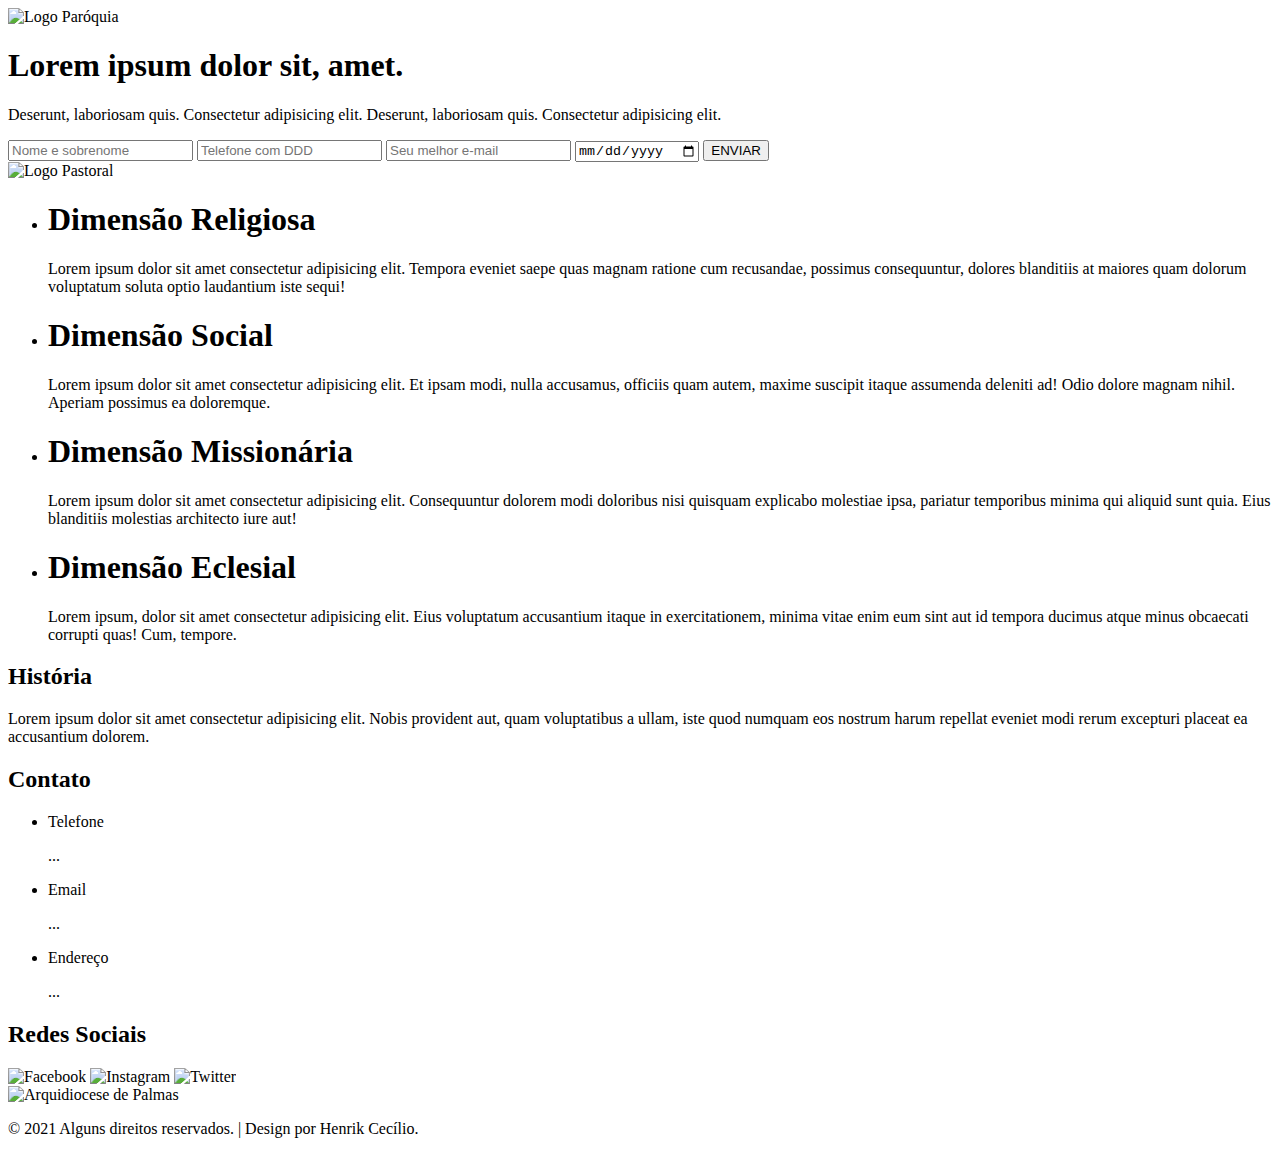
==== index.html @ 0757d642 "reorganizada" ====
<!DOCTYPE html>
<html lang="pt-br">

<head>
  <meta charset="utf-8">
  <title>Pastoral do Dízimo</title>
  <link rel="stylesheet" href="/lp-pastoraldizimo/css/normalize.css">
  <link rel="stylesheet" href="/lp-pastoraldizimo/css/reset.css">
  <link rel="stylesheet" href="/lp-pastoraldizimo/css/grid.css">
  <link rel="stylesheet" href="/lp-pastoraldizimo/css/style.css">
  <link rel="stylesheet" href="/lp-pastoraldizimo/css/responsivo.css">
</head>

<body>
  <header class="header">
    <div class="container">
      <img class="grid-8" src="/lp-pastoraldizimo/img/logos/logo-paroquia.svg" alt="Logo Paróquia">

      <div class="chamada grid-8">
        <h1>Lorem ipsum dolor sit, amet. </h1>
        <p> Deserunt, laboriosam quis. Consectetur adipisicing elit. Deserunt, laboriosam quis. Consectetur adipisicing elit.</p>
      </div>
      <div class="formulario grid-7">
        <form action="submit">
          <input type="text" placeholder="Nome e sobrenome" id="nome" name="nome" required>
          <input type="text" placeholder="Telefone com DDD" name="telefone" id="telefone">
          <input type="email" name="email" placeholder="Seu melhor e-mail" id="email" required>
          <input type="date" name="date" placeholder="Data de nascimento" id="email" required>
          <button id="enviar" name="enviar">
            ENVIAR
          </button>
        </form>
      </div>
  </header>

  <section class="wave pastoral">
    <div class="container">
      <img class="logopastoral grid-6" src="/lp-pastoraldizimo/img/logos/logo-pastoral.svg" alt="Logo Pastoral">
    </div>
    <div class="container dimensoes">
      <ul>
        <li class="box1 grid-7">
          <h1>
            Dimensão Religiosa
          </h1>
          <p>
            Lorem ipsum dolor sit amet consectetur adipisicing elit. Tempora eveniet saepe quas magnam ratione cum recusandae, possimus consequuntur, dolores blanditiis at maiores quam dolorum voluptatum soluta optio laudantium iste sequi!
          </p>
        </li>
        <li class="box2 grid-7">
          <h1>
            Dimensão Social
          </h1>
          <p>
            Lorem ipsum dolor sit amet consectetur adipisicing elit. Et ipsam modi, nulla accusamus, officiis quam autem, maxime suscipit itaque assumenda deleniti ad! Odio dolore magnam nihil. Aperiam possimus ea doloremque.
          </p>
        </li>
        <li class="box3 grid-7">
          <h1>
            Dimensão Missionária
          </h1>
          <p>
            Lorem ipsum dolor sit amet consectetur adipisicing elit. Consequuntur dolorem modi doloribus nisi quisquam explicabo molestiae ipsa, pariatur temporibus minima qui aliquid sunt quia. Eius blanditiis molestias architecto iure aut!
          </p>
        </li>
        <li class="box4 grid-7">
          <h1>
            Dimensão Eclesial
          </h1>
          <p>
            Lorem ipsum, dolor sit amet consectetur adipisicing elit. Eius voluptatum accusantium itaque in exercitationem, minima vitae enim eum sint aut id tempora ducimus atque minus obcaecati corrupti quas! Cum, tempore.
          </p>
        </li>
      </ul>
    </div>
  </section>
  <section class="informacoes wave-2">
    <div class="container">
      <div class="historia grid-1-3">
        <h2>
          História
        </h2>
        <p>
          Lorem ipsum dolor sit amet consectetur adipisicing elit. Nobis provident aut, quam voluptatibus a ullam, iste quod numquam eos nostrum harum repellat eveniet modi rerum excepturi placeat ea accusantium dolorem.
        </p>
      </div>
      <div class="contato grid-1-3">
        <h2>
          Contato
        </h2>
        <ul>
          <li>Telefone
            <p>
              ...
            </p>
          </li>
          <li>Email
            <p>
              ...
            </p>
          </li>
          <li>Endereço
            <p>
              ...
            </p>
          </li>
        </ul>
      </div>
      <div class="redes grid-1-3">
        <h2>Redes Sociais</h2>
        <img src="/lp-pastoraldizimo/img/logos/logo-fb.svg" alt="Facebook">
        <img src="/lp-pastoraldizimo/img/logos/logo-ig.svg" alt="Instagram">
        <img src="/lp-pastoraldizimo/img/logos/logo-tt.svg" alt="Twitter">
        <div class="arquidiocese">
          <img src="/lp-pastoraldizimo/img/logos/logo-arquidiocese.svg" alt="Arquidiocese de Palmas">
        </div>
      </div>
    </div>

  </section>
  <footer class="footer">
    <div class="container">

      <p class="copy grid-16">
        © 2021 Alguns direitos reservados. | Design por Henrik Cecílio.
      </p>
    </div>
  </footer>

</body>

</html>
---- lp-pastoraldizimo/css/responsivo.css ----
@media only screen and (min-width: 788px) and (max-width: 979px) {
  .header {
    height: 980px;
  }
  .header img {
    margin-bottom: 70px;
  }
  .chamada {
    margin: 0 auto;
  }
  .formulario {
    margin-left: 40px;
  }
  .formulario input {
    width: 360px;
  }
  .formulario button {
    margin-left: 110px;
  }
  .wave::before {
    background: url(/lp-pastoraldizimo/img/bg/wave-tablet.svg) no-repeat;
    top: 822px;
  }
  .pastoral {
    background: linear-gradient(var(--azul1), var(--azul2)),
      url(/lp-pastoraldizimo/img/bg/conchas-bg-tablet.svg);
  }
  .pastoral img {
    margin-top: -222px;
  }
  .dimensoes li:nth-child(odd) {
    margin-right: 8px;
    margin-bottom: 65px;
  }
  .dimensoes li:nth-child(even) {
    margin-top: 150px;
  }
  .box1::before {
    right: 495px;
  }
  .box2::before {
    top: 50px;
    right: 110px;
  }
  .box3::before {
    top: 445px;
    right: 495px;
  }
  .box4::before {
    top: 600px;
    right: 110px;
  }
  .wave-2::before {
    background: url(/lp-pastoraldizimo/img/bg/wave-2-tablet.svg) no-repeat;
    top: 2500px;
  }
  .informacoes h2 {
    font-size: 34px;
  }
  .redes img {
    width: 25%;
  }
  .arquidiocese img {
    width: 100%;
  }
}

@media only screen and (max-width: 787px) {
  .header img {
    margin: 30px auto;
  }
  .chamada {
    margin-bottom: 30px;
  }
  .formulario input {
    width: 300px;
  }
  .formulario button {
    margin-left: 70px;
  }
  .wave::before {
    background: url(/lp-pastoraldizimo/img/bg/wave-phone.svg) no-repeat;
    top: 1090px;
  }
  .pastoral img {
    margin: -240px 0px 140px 0px;
  }
  .dimensoes p {
    width: 290px;
    height: 400px;
    padding-top: 5px;
  }
  .dimensoes li {
    width: 300px;
  }
  .dimensoes li:nth-child(odd) {
    margin: 0 0px 80px -75px;
  }
  .dimensoes li:nth-child(even) {
    margin: 20px 0px 80px 75px;
  }
  .box1::before {
    background: url(/lp-pastoraldizimo/img/icones/icone-religiosa-phone.svg);
    width: 130px;
    height: 130px;
    top: -75px;
    right: 160px;
  }
  .box2::before {
    background: url(/lp-pastoraldizimo/img/icones/icone-social-phone.svg);
    width: 130px;
    height: 130px;
    top: 410px;
    right: 5px;
  }
  .box3::before {
    background: url(/img/icones/icone-missionaria-phone.svg);
    width: 130px;
    height: 130px;
    top: 890px;
    right: 170px;
  }
  .box4::before {
    background: url(/lp-pastoraldizimo/img/icones/icone-eclesial-phone.svg);
    width: 130px;
    height: 130px;
    top: 1370px;
    right: 5px;
  }
  .wave-2::before {
    background: url(/lp-pastoraldizimo/img/bg/wave-2-phone.svg) no-repeat;
    width: 100%;
    top: 3590px;
  }
  .copy {
    text-align: center;
    font-size: 18px;
  }
  .copy::after {
    top: 30px;
    right: 112px;
  }
}
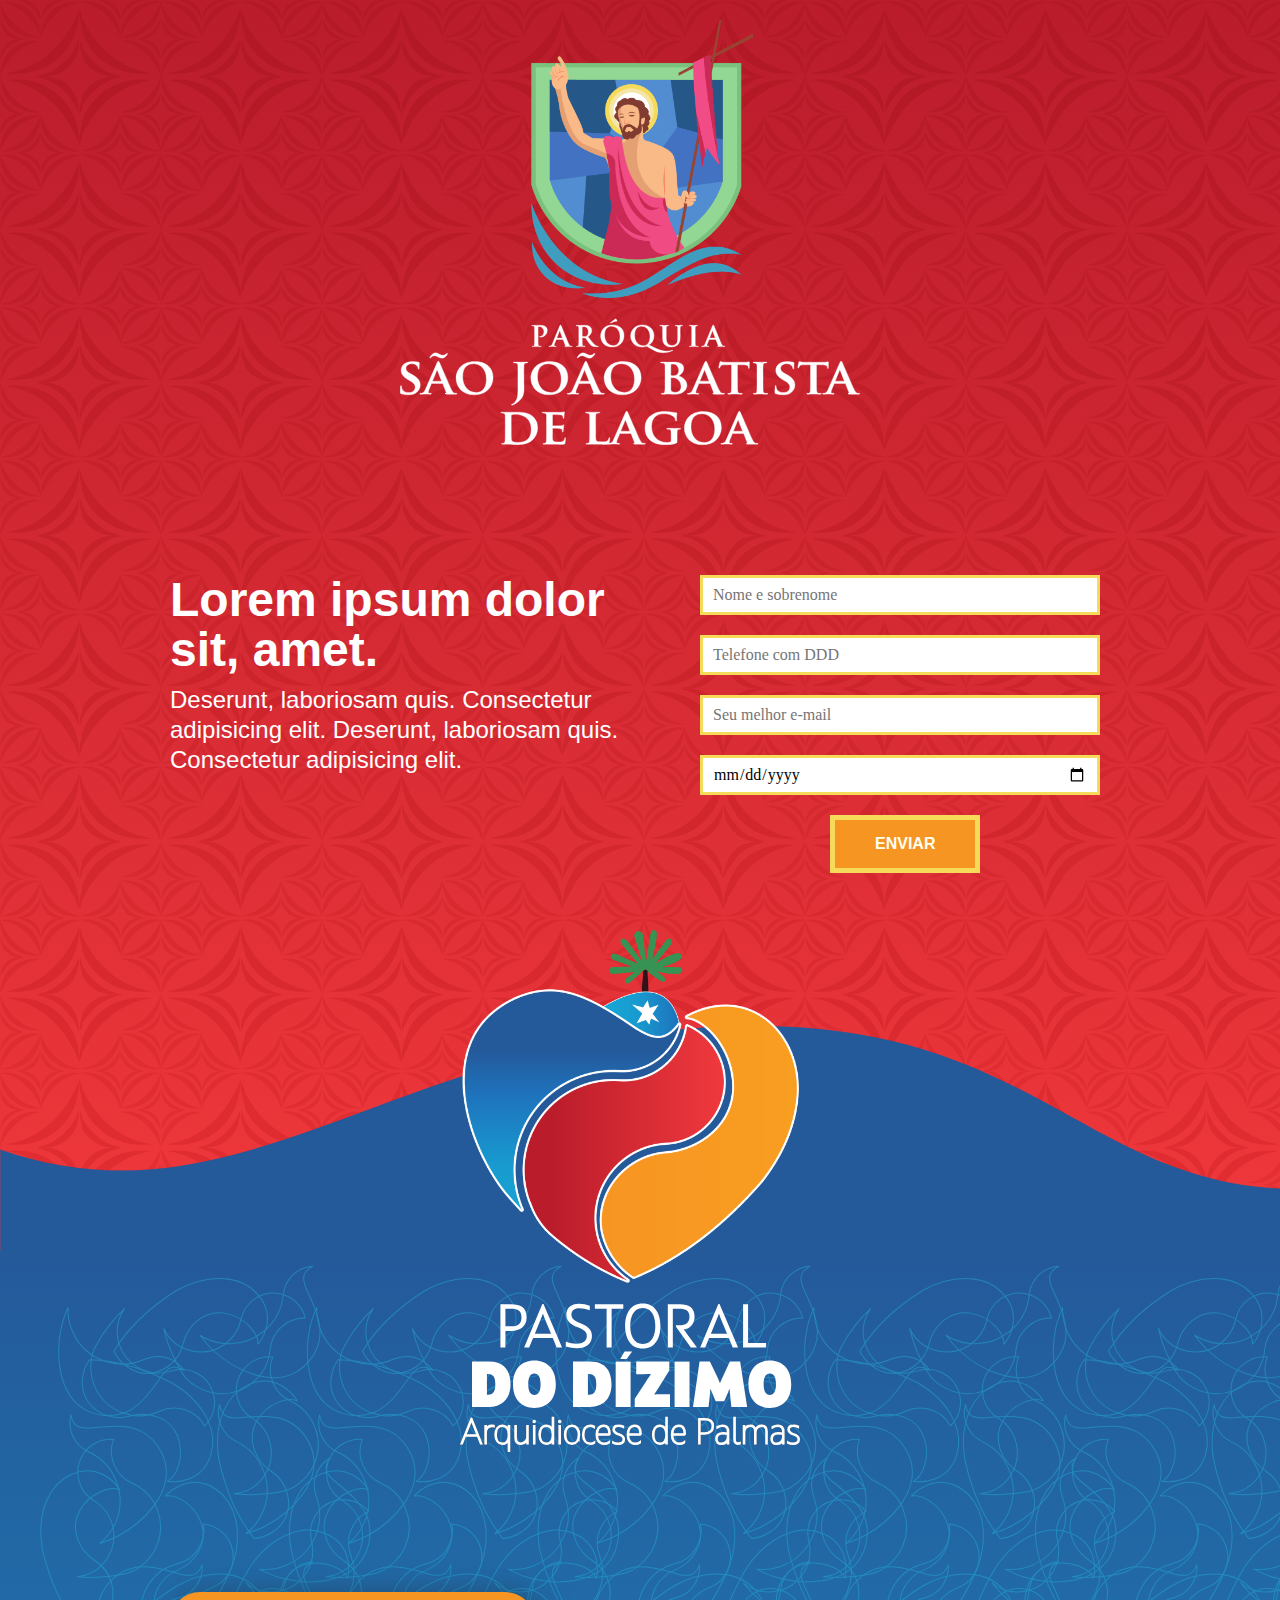
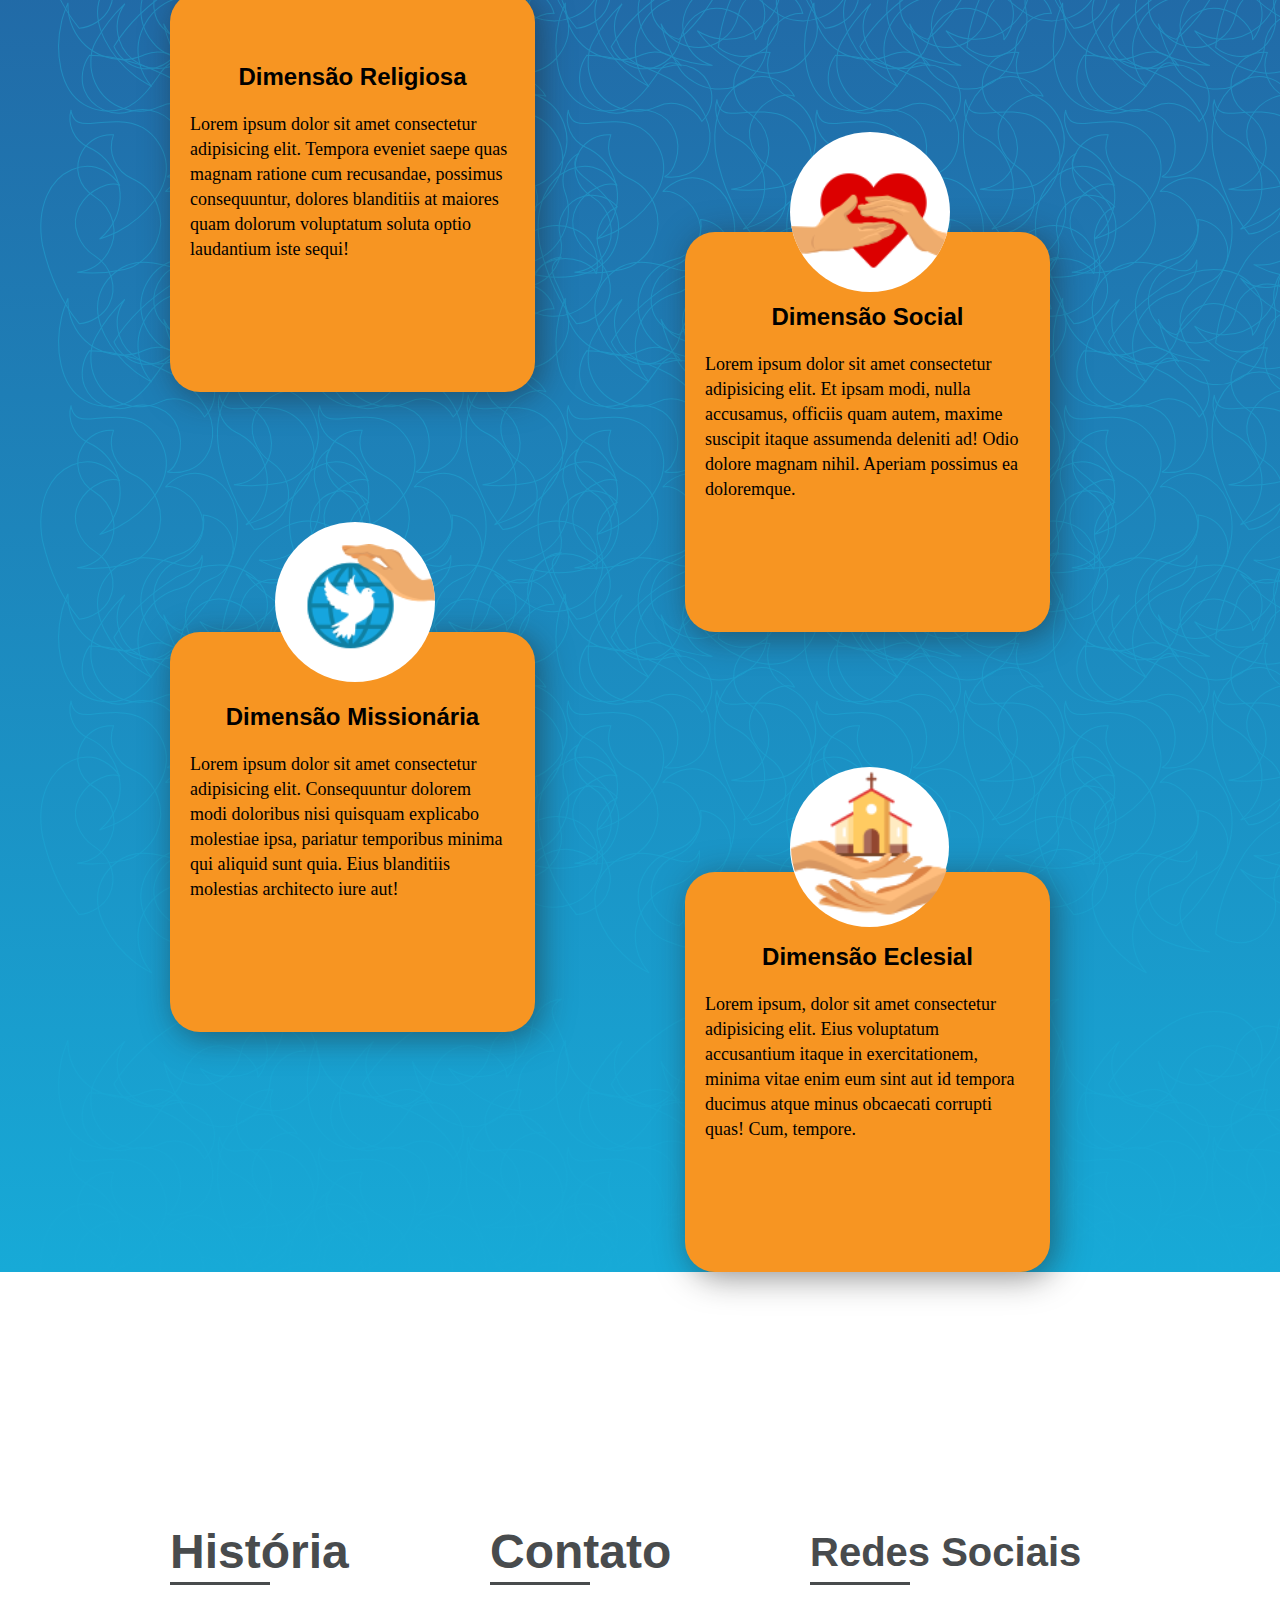
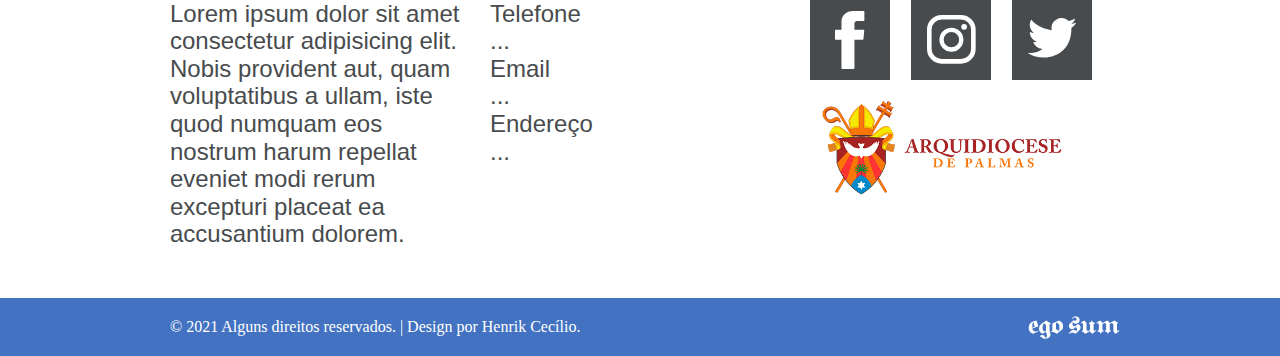
==== commit 6290e082: "renomeada" ====
--- a/index.html
+++ b/index.html
@@ -4,17 +4,17 @@
 <head>
   <meta charset="utf-8">
   <title>Pastoral do Dízimo</title>
-  <link rel="stylesheet" href="/lp-pastoraldizimo/css/normalize.css">
-  <link rel="stylesheet" href="/lp-pastoraldizimo/css/reset.css">
-  <link rel="stylesheet" href="/lp-pastoraldizimo/css/grid.css">
-  <link rel="stylesheet" href="/lp-pastoraldizimo/css/style.css">
-  <link rel="stylesheet" href="/lp-pastoraldizimo/css/responsivo.css">
+  <link rel="stylesheet" href="/css/normalize.css">
+  <link rel="stylesheet" href="/css/reset.css">
+  <link rel="stylesheet" href="/css/grid.css">
+  <link rel="stylesheet" href="/css/style.css">
+  <link rel="stylesheet" href="/css/responsivo.css">
 </head>
 
 <body>
   <header class="header">
     <div class="container">
-      <img class="grid-8" src="/lp-pastoraldizimo/img/logos/logo-paroquia.svg" alt="Logo Paróquia">
+      <img class="grid-8" src="/img/logos/logo-paroquia.svg" alt="Logo Paróquia">
 
       <div class="chamada grid-8">
         <h1>Lorem ipsum dolor sit, amet. </h1>
@@ -35,7 +35,7 @@
 
   <section class="wave pastoral">
     <div class="container">
-      <img class="logopastoral grid-6" src="/lp-pastoraldizimo/img/logos/logo-pastoral.svg" alt="Logo Pastoral">
+      <img class="logopastoral grid-6" src="/img/logos/logo-pastoral.svg" alt="Logo Pastoral">
     </div>
     <div class="container dimensoes">
       <ul>
@@ -108,11 +108,11 @@
       </div>
       <div class="redes grid-1-3">
         <h2>Redes Sociais</h2>
-        <img src="/lp-pastoraldizimo/img/logos/logo-fb.svg" alt="Facebook">
-        <img src="/lp-pastoraldizimo/img/logos/logo-ig.svg" alt="Instagram">
-        <img src="/lp-pastoraldizimo/img/logos/logo-tt.svg" alt="Twitter">
+        <img src="/img/logos/logo-fb.svg" alt="Facebook">
+        <img src="/img/logos/logo-ig.svg" alt="Instagram">
+        <img src="/img/logos/logo-tt.svg" alt="Twitter">
         <div class="arquidiocese">
-          <img src="/lp-pastoraldizimo/img/logos/logo-arquidiocese.svg" alt="Arquidiocese de Palmas">
+          <img src="/img/logos/logo-arquidiocese.svg" alt="Arquidiocese de Palmas">
         </div>
       </div>
     </div>
--- a/css/grid.css
+++ b/css/grid.css
@@ -0,0 +1,184 @@
+*,
+*:before,
+*:after {
+  -webkit-box-sizing: border-box;
+  -moz-box-sizing: border-box;
+  box-sizing: border-box;
+}
+
+.container {
+  width: 960px;
+  margin: 0 auto;
+  padding: 0px;
+  position: relative;
+}
+
+.container:after,
+.container:before {
+  content: " ";
+  display: table;
+}
+
+.container:after {
+  clear: both;
+}
+
+.grid-1,
+.grid-2,
+.grid-3,
+.grid-4,
+.grid-5,
+.grid-6,
+.grid-7,
+.grid-8,
+.grid-9,
+.grid-10,
+.grid-11,
+.grid-12,
+.grid-13,
+.grid-14,
+.grid-15,
+.grid-16,
+.grid-1-3 {
+  float: left;
+  margin-left: 10px;
+  margin-right: 10px;
+}
+
+.grid-1 {
+  width: 40px;
+}
+.grid-2 {
+  width: 100px;
+}
+.grid-3 {
+  width: 160px;
+}
+.grid-4 {
+  width: 220px;
+}
+.grid-5 {
+  width: 280px;
+}
+.grid-6 {
+  width: 340px;
+}
+.grid-7 {
+  width: 400px;
+}
+.grid-8 {
+  width: 460px;
+}
+.grid-9 {
+  width: 520px;
+}
+.grid-10 {
+  width: 580px;
+}
+.grid-11 {
+  width: 640px;
+}
+.grid-12 {
+  width: 700px;
+}
+.grid-13 {
+  width: 760px;
+}
+.grid-14 {
+  width: 820px;
+}
+.grid-15 {
+  width: 880px;
+}
+.grid-16 {
+  width: 940px;
+}
+.grid-1-3 {
+  width: 300px;
+}
+
+@media only screen and (min-width: 788px) and (max-width: 979px) {
+  .container {
+    width: 768px;
+  }
+
+  .grid-1 {
+    width: 28px;
+  }
+  .grid-2 {
+    width: 76px;
+  }
+  .grid-3 {
+    width: 124px;
+  }
+  .grid-4 {
+    width: 172px;
+  }
+  .grid-5 {
+    width: 220px;
+  }
+  .grid-6 {
+    width: 268px;
+  }
+  .grid-7 {
+    width: 316px;
+  }
+  .grid-8 {
+    width: 364px;
+  }
+  .grid-9 {
+    width: 412px;
+  }
+  .grid-10 {
+    width: 460px;
+  }
+  .grid-11 {
+    width: 508px;
+  }
+  .grid-12 {
+    width: 556px;
+  }
+  .grid-13 {
+    width: 604px;
+  }
+  .grid-14 {
+    width: 652px;
+  }
+  .grid-15 {
+    width: 700px;
+  }
+  .grid-16 {
+    width: 748px;
+  }
+  .grid-1-3 {
+    width: 236px;
+  }
+}
+
+@media only screen and (max-width: 787px) {
+  .container {
+    width: 300px;
+  }
+
+  .grid-1,
+  .grid-2,
+  .grid-3,
+  .grid-4,
+  .grid-5,
+  .grid-6,
+  .grid-7,
+  .grid-8,
+  .grid-9,
+  .grid-10,
+  .grid-11,
+  .grid-12,
+  .grid-13,
+  .grid-14,
+  .grid-15,
+  .grid-16,
+  .grid-1-3 {
+    width: 300px;
+    margin: 0 0 20px 0;
+    float: none;
+  }
+}
--- a/css/style.css
+++ b/css/style.css
@@ -0,0 +1,227 @@
+:root {
+  --vermelho1: #ba1c2c;
+  --vermelho2: #f0383b;
+  --azul1: #24599a;
+  --azul2: #17aad7;
+}
+.header {
+  background: linear-gradient(var(--vermelho1), var(--vermelho2)),
+    url(/img/bg/main-bg.svg);
+  height: 1250px;
+  background-blend-mode: multiply;
+}
+.header img {
+  margin: 20px 0 130px 240px;
+}
+
+.chamada {
+  font-family: Arial, Helvetica, sans-serif;
+  max-width: 480px;
+  margin-right: 60px;
+  color: white;
+}
+
+.chamada h1 {
+  font-size: 48px;
+  font-weight: bold;
+  line-height: 50px;
+  margin-bottom: 10px;
+}
+.chamada p {
+  font-size: 24px;
+  font-weight: lighter;
+  line-height: 30px;
+}
+.formulario {
+  max-width: 400px;
+}
+.formulario input {
+  margin-bottom: 20px;
+  padding: 10px;
+  height: 40px;
+  width: 400px;
+  border: 3px solid #f6db5b;
+}
+.formulario button {
+  padding: 15px 40px;
+  background-color: #f79522;
+  border: 5px solid #f6db5b;
+  font-size: 1em;
+  font-family: Arial, Helvetica, sans-serif;
+  font-weight: bold;
+  color: ivory;
+  margin-left: 130px;
+}
+.pastoral {
+  background: linear-gradient(var(--azul1), var(--azul2)),
+    url(/img/bg/conchas-bg.svg);
+  height: 100%;
+  width: 100%;
+  background-blend-mode: lighten;
+}
+.pastoral img {
+  display: block;
+  margin-left: 300px;
+  margin-bottom: 140px;
+  margin-top: -320px;
+}
+.wave::before {
+  content: "";
+  background: url(/img/bg/wave.svg) no-repeat;
+  position: absolute;
+  width: 100%;
+  height: 350px;
+  top: 900px;
+}
+.dimensoes {
+  margin-bottom: 250px;
+}
+.dimensoes h1 {
+  font-family: Arial, Helvetica, sans-serif;
+  font-size: 24px;
+  line-height: 30px;
+  text-align: center;
+  font-weight: bold;
+  padding-top: 70px;
+}
+.dimensoes p {
+  font-family: Georgia, "Times New Roman", Times, serif;
+  font-size: 18px;
+  line-height: 25px;
+  width: 360px;
+  height: 200px;
+  padding: 20px 20px 20px 20px;
+}
+
+.dimensoes li {
+  background-color: #f79522;
+  height: 400px;
+  width: 365px;
+  border-radius: 30px;
+}
+.dimensoes li:nth-child(odd) {
+  margin-right: 140px;
+  margin-bottom: 165px;
+  box-shadow: 5px 5px 2em rgba(34, 34, 34, 0.5);
+}
+.dimensoes li:nth-child(even) {
+  margin-top: 240px;
+  box-shadow: 5px 5px 2em rgba(34, 34, 34, 0.5);
+}
+.box1::before {
+  content: "";
+  background: url(/lp-pastoraldizimo/img/icones/icone-religiosa.svg);
+  display: block;
+  position: absolute;
+  height: 160px;
+  width: 160px;
+  top: -110px;
+  right: 685px;
+}
+.box2::before {
+  content: "";
+  background: url(/img/icones/icone-social.svg);
+  display: block;
+  position: absolute;
+  height: 160px;
+  width: 160px;
+  top: 140px;
+  right: 170px;
+}
+.box3::before {
+  content: "";
+  background: url(/img/icones/icone-missionaria.svg);
+  display: block;
+  position: absolute;
+  height: 160px;
+  width: 160px;
+  top: 530px;
+  right: 685px;
+}
+.box4::before {
+  content: "";
+  background: url(/img/icones/icone-eclesial.svg);
+  display: block;
+  position: absolute;
+  height: 160px;
+  width: 160px;
+  top: 775px;
+  right: 170px;
+}
+.informacoes {
+  margin-bottom: 50px;
+}
+.informacoes h2 {
+  font-family: Arial, Helvetica, sans-serif;
+  font-size: 48px;
+  font-weight: bold;
+  line-height: 60px;
+  color: #484b4d;
+}
+.informacoes p,
+.contato ul li {
+  font-family: Arial, Helvetica, sans-serif;
+  font-size: 24px;
+  font-weight: lighter;
+  color: #484b4d;
+}
+.historia h2::after {
+  content: "";
+  width: 100px;
+  height: 3px;
+  display: block;
+  background: currentColor;
+  margin-bottom: 15px;
+}
+.contato h2::after {
+  content: "";
+  width: 100px;
+  height: 3px;
+  display: block;
+  background: currentColor;
+  margin-bottom: 15px;
+}
+.redes h2 {
+  font-size: 40px;
+}
+.redes img {
+  margin-right: 17px;
+  margin-bottom: 10px;
+}
+.redes h2::after {
+  content: "";
+  width: 100px;
+  height: 3px;
+  display: block;
+  background: currentColor;
+  margin-bottom: 15px;
+}
+.wave-2::before {
+  content: "";
+  background: url(/img/bg/wave-2.svg) no-repeat;
+  position: absolute;
+  width: 100%;
+  height: 300px;
+  top: 2900px;
+}
+.footer {
+  background-color: #4272c1;
+  width: 100%;
+  padding: 20px;
+}
+.footer p {
+  font-size: 1em;
+  font-family: Cambria, Cochin, Georgia, Times, "Times New Roman", serif;
+  color: white;
+  font-weight: lighter;
+}
+.copy::after {
+  content: "";
+  background: url(/img/logos/ego.png);
+  width: 93px;
+  height: 40px;
+  display: block;
+  position: absolute;
+  top: -12px;
+  right: 0px;
+}
--- a/css/responsivo.css
+++ b/css/responsivo.css
@@ -0,0 +1,143 @@
+@media only screen and (min-width: 788px) and (max-width: 979px) {
+  .header {
+    height: 980px;
+  }
+  .header img {
+    margin-bottom: 70px;
+  }
+  .chamada {
+    margin: 0 auto;
+  }
+  .formulario {
+    margin-left: 40px;
+  }
+  .formulario input {
+    width: 360px;
+  }
+  .formulario button {
+    margin-left: 110px;
+  }
+  .wave::before {
+    background: url(/img/bg/wave-tablet.svg) no-repeat;
+    top: 822px;
+  }
+  .pastoral {
+    background: linear-gradient(var(--azul1), var(--azul2)),
+      url(/img/bg/conchas-bg-tablet.svg);
+  }
+  .pastoral img {
+    margin-top: -222px;
+  }
+  .dimensoes li:nth-child(odd) {
+    margin-right: 8px;
+    margin-bottom: 65px;
+  }
+  .dimensoes li:nth-child(even) {
+    margin-top: 150px;
+  }
+  .box1::before {
+    right: 495px;
+  }
+  .box2::before {
+    top: 50px;
+    right: 110px;
+  }
+  .box3::before {
+    top: 445px;
+    right: 495px;
+  }
+  .box4::before {
+    top: 600px;
+    right: 110px;
+  }
+  .wave-2::before {
+    background: url(/img/bg/wave-2-tablet.svg) no-repeat;
+    top: 2500px;
+  }
+  .informacoes h2 {
+    font-size: 34px;
+  }
+  .redes img {
+    width: 25%;
+  }
+  .arquidiocese img {
+    width: 100%;
+  }
+}
+
+@media only screen and (max-width: 787px) {
+  .header img {
+    margin: 30px auto;
+  }
+  .chamada {
+    margin-bottom: 30px;
+  }
+  .formulario input {
+    width: 300px;
+  }
+  .formulario button {
+    margin-left: 70px;
+  }
+  .wave::before {
+    background: url(/img/bg/wave-phone.svg) no-repeat;
+    top: 1090px;
+  }
+  .pastoral img {
+    margin: -240px 0px 140px 0px;
+  }
+  .dimensoes p {
+    width: 290px;
+    height: 400px;
+    padding-top: 5px;
+  }
+  .dimensoes li {
+    width: 300px;
+  }
+  .dimensoes li:nth-child(odd) {
+    margin: 0 0px 80px -75px;
+  }
+  .dimensoes li:nth-child(even) {
+    margin: 20px 0px 80px 75px;
+  }
+  .box1::before {
+    background: url(/img/icones/icone-religiosa-phone.svg);
+    width: 130px;
+    height: 130px;
+    top: -75px;
+    right: 160px;
+  }
+  .box2::before {
+    background: url(/img/icones/icone-social-phone.svg);
+    width: 130px;
+    height: 130px;
+    top: 410px;
+    right: 5px;
+  }
+  .box3::before {
+    background: url(/img/icones/icone-missionaria-phone.svg);
+    width: 130px;
+    height: 130px;
+    top: 890px;
+    right: 170px;
+  }
+  .box4::before {
+    background: url(/img/icones/icone-eclesial-phone.svg);
+    width: 130px;
+    height: 130px;
+    top: 1370px;
+    right: 5px;
+  }
+  .wave-2::before {
+    background: url(/img/bg/wave-2-phone.svg) no-repeat;
+    width: 100%;
+    top: 3590px;
+  }
+  .copy {
+    text-align: center;
+    font-size: 18px;
+  }
+  .copy::after {
+    top: 30px;
+    right: 112px;
+  }
+}
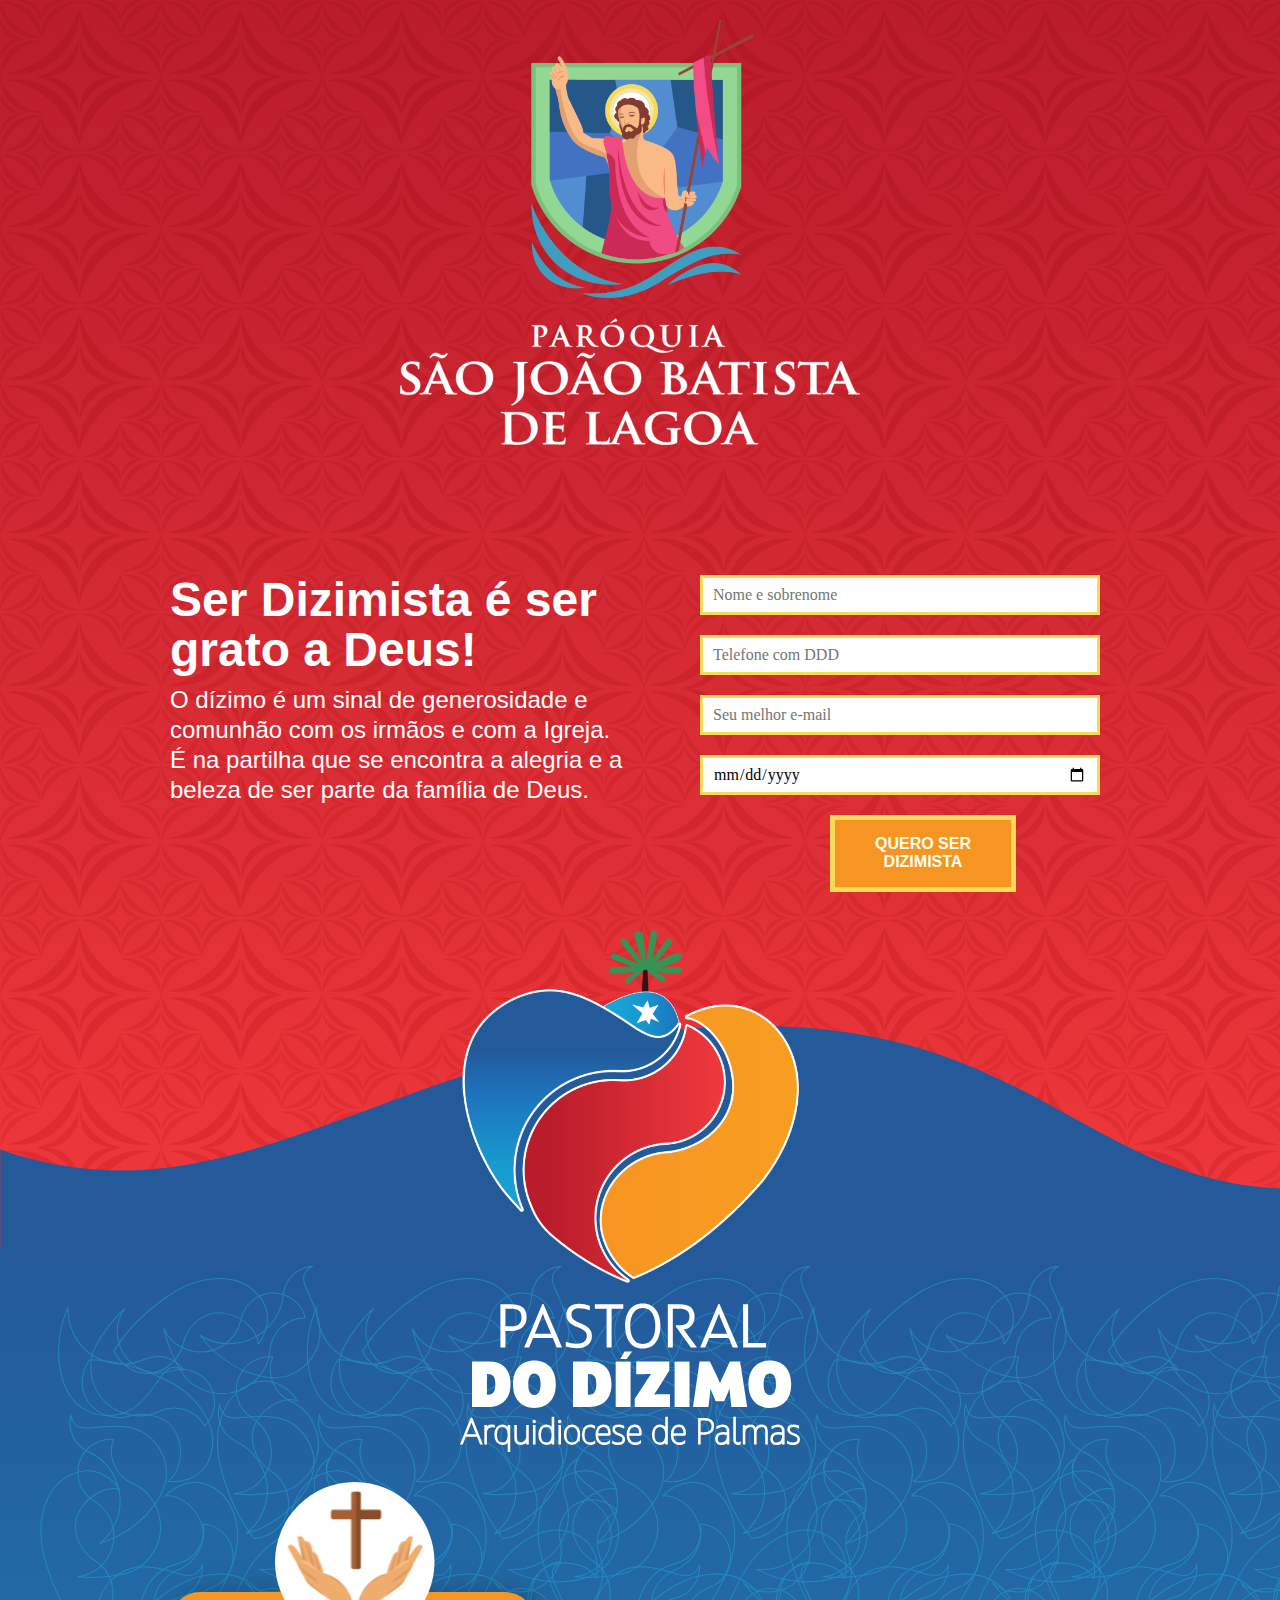
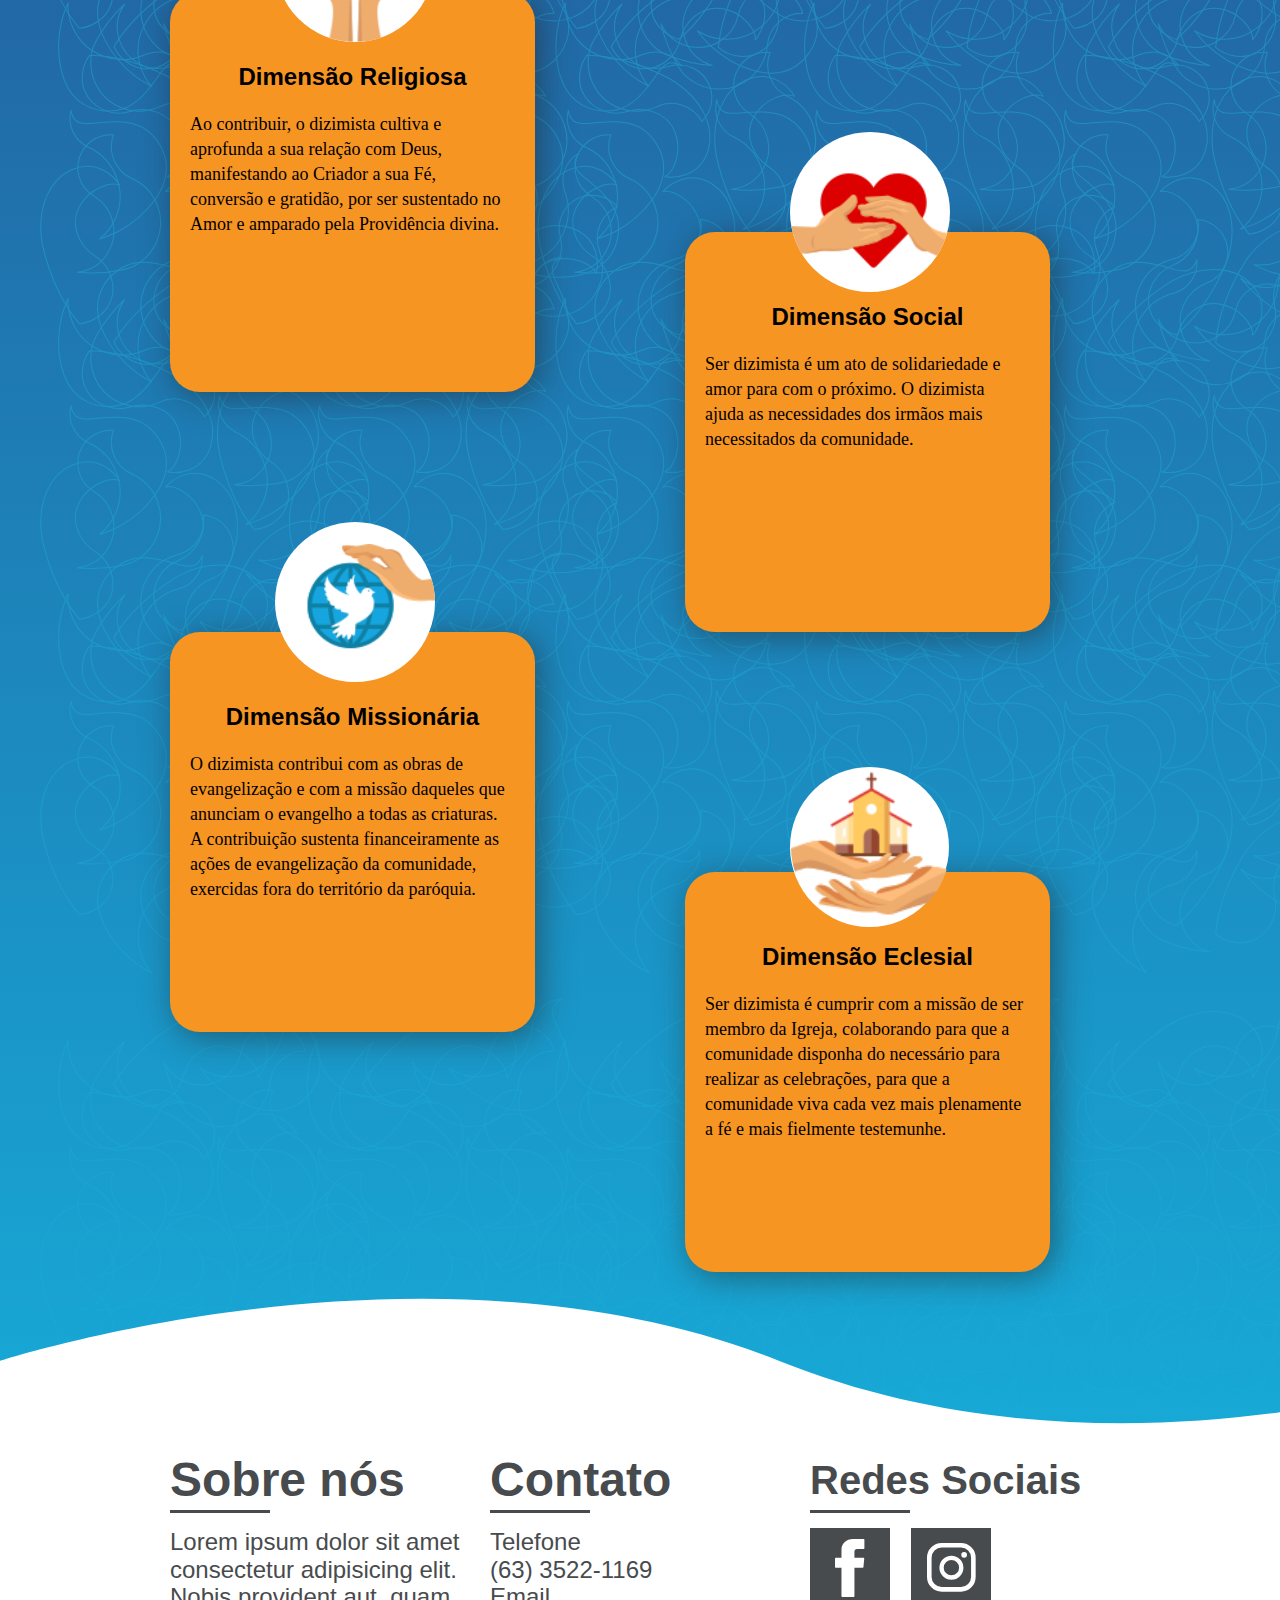
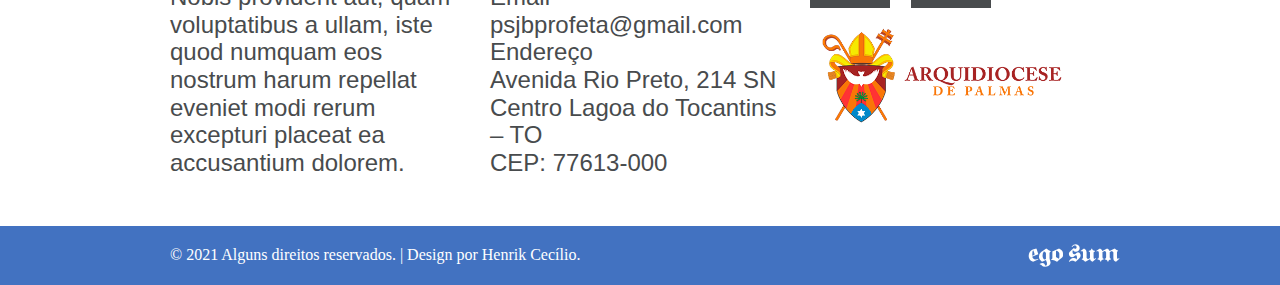
==== commit 70d62828: "endereço" ====
--- a/index.html
+++ b/index.html
@@ -4,6 +4,7 @@
 <head>
   <meta charset="utf-8">
   <title>Pastoral do Dízimo</title>
+  <meta name="viewport" content="width=device-width, initial-scale=1">
   <link rel="stylesheet" href="/css/normalize.css">
   <link rel="stylesheet" href="/css/reset.css">
   <link rel="stylesheet" href="/css/grid.css">
@@ -17,17 +18,18 @@
       <img class="grid-8" src="/img/logos/logo-paroquia.svg" alt="Logo Paróquia">
 
       <div class="chamada grid-8">
-        <h1>Lorem ipsum dolor sit, amet. </h1>
-        <p> Deserunt, laboriosam quis. Consectetur adipisicing elit. Deserunt, laboriosam quis. Consectetur adipisicing elit.</p>
+        <h1>Ser Dizimista é ser grato a Deus! </h1>
+        <p> O dízimo é um sinal de generosidade e comunhão com os irmãos e com a Igreja. É na partilha que se encontra a alegria e a beleza de ser parte da família de Deus.
+        </p>
       </div>
       <div class="formulario grid-7">
-        <form action="submit">
+        <form action="https://formspree.io/f/xqkwpyjo" method="POST">
           <input type="text" placeholder="Nome e sobrenome" id="nome" name="nome" required>
           <input type="text" placeholder="Telefone com DDD" name="telefone" id="telefone">
           <input type="email" name="email" placeholder="Seu melhor e-mail" id="email" required>
           <input type="date" name="date" placeholder="Data de nascimento" id="email" required>
           <button id="enviar" name="enviar">
-            ENVIAR
+            QUERO SER <br> DIZIMISTA
           </button>
         </form>
       </div>
@@ -44,7 +46,8 @@
             Dimensão Religiosa
           </h1>
           <p>
-            Lorem ipsum dolor sit amet consectetur adipisicing elit. Tempora eveniet saepe quas magnam ratione cum recusandae, possimus consequuntur, dolores blanditiis at maiores quam dolorum voluptatum soluta optio laudantium iste sequi!
+            Ao contribuir, o dizimista cultiva e aprofunda a sua relação com Deus, manifestando ao Criador a sua Fé, conversão e gratidão, por ser sustentado no Amor e amparado pela Providência divina.
+
           </p>
         </li>
         <li class="box2 grid-7">
@@ -52,7 +55,7 @@
             Dimensão Social
           </h1>
           <p>
-            Lorem ipsum dolor sit amet consectetur adipisicing elit. Et ipsam modi, nulla accusamus, officiis quam autem, maxime suscipit itaque assumenda deleniti ad! Odio dolore magnam nihil. Aperiam possimus ea doloremque.
+            Ser dizimista é um ato de solidariedade e amor para com o próximo. O dizimista ajuda as necessidades dos irmãos mais necessitados da comunidade.
           </p>
         </li>
         <li class="box3 grid-7">
@@ -60,7 +63,7 @@
             Dimensão Missionária
           </h1>
           <p>
-            Lorem ipsum dolor sit amet consectetur adipisicing elit. Consequuntur dolorem modi doloribus nisi quisquam explicabo molestiae ipsa, pariatur temporibus minima qui aliquid sunt quia. Eius blanditiis molestias architecto iure aut!
+            O dizimista contribui com as obras de evangelização e com a missão daqueles que anunciam o evangelho a todas as criaturas. A contribuição sustenta financeiramente as ações de evangelização da comunidade, exercidas fora do território da paróquia.
           </p>
         </li>
         <li class="box4 grid-7">
@@ -68,7 +71,7 @@
             Dimensão Eclesial
           </h1>
           <p>
-            Lorem ipsum, dolor sit amet consectetur adipisicing elit. Eius voluptatum accusantium itaque in exercitationem, minima vitae enim eum sint aut id tempora ducimus atque minus obcaecati corrupti quas! Cum, tempore.
+            Ser dizimista é cumprir com a missão de ser membro da Igreja, colaborando para que a comunidade disponha do necessário para realizar as celebrações, para que a comunidade viva cada vez mais plenamente a fé e mais fielmente testemunhe.
           </p>
         </li>
       </ul>
@@ -78,7 +81,7 @@
     <div class="container">
       <div class="historia grid-1-3">
         <h2>
-          História
+          Sobre nós
         </h2>
         <p>
           Lorem ipsum dolor sit amet consectetur adipisicing elit. Nobis provident aut, quam voluptatibus a ullam, iste quod numquam eos nostrum harum repellat eveniet modi rerum excepturi placeat ea accusantium dolorem.
@@ -89,28 +92,33 @@
           Contato
         </h2>
         <ul>
-          <li>Telefone
+          <li class="telefone">
+            <h3>
+              Telefone
+            </h3>
             <p>
-              ...
+              (63) 3522-1169
+            </p>
+          </li class="email">
+          <li>
+            <h3>Email</h3>
+            <p>
+              psjbprofeta@gmail.com
             </p>
           </li>
-          <li>Email
+          <li class="endereço">
+            <h3>Endereço</h3>
             <p>
-              ...
-            </p>
-          </li>
-          <li>Endereço
-            <p>
-              ...
+              Avenida Rio Preto, 214 SN Centro Lagoa do Tocantins – TO <br> CEP: 77613-000
             </p>
           </li>
         </ul>
       </div>
       <div class="redes grid-1-3">
         <h2>Redes Sociais</h2>
-        <img src="/img/logos/logo-fb.svg" alt="Facebook">
-        <img src="/img/logos/logo-ig.svg" alt="Instagram">
-        <img src="/img/logos/logo-tt.svg" alt="Twitter">
+        <a href="https://www.facebook.com/paroquiasjoaobatistalagoa" target="_blank"><img src="/img/logos/logo-fb.svg" alt="Facebook"></a>
+        <a href=https://www.instagram.com/paroquiasaojoaobatistalagoa/"><img src="/img/logos/logo-ig.svg" alt="Instagram"></a>
+
         <div class="arquidiocese">
           <img src="/img/logos/logo-arquidiocese.svg" alt="Arquidiocese de Palmas">
         </div>
--- a/css/style.css
+++ b/css/style.css
@@ -52,10 +52,16 @@
   color: ivory;
   margin-left: 130px;
 }
+.formulario button:hover {
+  background: #f6db5b;
+  color: #f79522;
+  border: 5px solid #f79522;
+}
+
 .pastoral {
   background: linear-gradient(var(--azul1), var(--azul2)),
     url(/img/bg/conchas-bg.svg);
-  height: 100%;
+  height: 1800px;
   width: 100%;
   background-blend-mode: lighten;
 }
@@ -110,7 +116,7 @@
 }
 .box1::before {
   content: "";
-  background: url(/lp-pastoraldizimo/img/icones/icone-religiosa.svg);
+  background: url(/img/icones/icone-religiosa.svg);
   display: block;
   position: absolute;
   height: 160px;
@@ -202,7 +208,7 @@
   position: absolute;
   width: 100%;
   height: 300px;
-  top: 2900px;
+  top: 2800px;
 }
 .footer {
   background-color: #4272c1;
--- a/css/responsivo.css
+++ b/css/responsivo.css
@@ -19,11 +19,12 @@
   }
   .wave::before {
     background: url(/img/bg/wave-tablet.svg) no-repeat;
-    top: 822px;
+    top: 830px;
   }
   .pastoral {
     background: linear-gradient(var(--azul1), var(--azul2)),
       url(/img/bg/conchas-bg-tablet.svg);
+    height: 1650px;
   }
   .pastoral img {
     margin-top: -222px;
@@ -80,7 +81,10 @@
   }
   .wave::before {
     background: url(/img/bg/wave-phone.svg) no-repeat;
-    top: 1090px;
+    top: 1091px;
+  }
+  .pastoral {
+    height: 2400px;
   }
   .pastoral img {
     margin: -240px 0px 140px 0px;
@@ -89,48 +93,50 @@
     width: 290px;
     height: 400px;
     padding-top: 5px;
+    font-size: 14px;
+    line-height: 20px;
   }
   .dimensoes li {
     width: 300px;
   }
   .dimensoes li:nth-child(odd) {
-    margin: 0 0px 80px -75px;
+    margin: 0 0px 80px -30px;
   }
   .dimensoes li:nth-child(even) {
-    margin: 20px 0px 80px 75px;
+    margin: 20px 0px 80px 30px;
   }
   .box1::before {
     background: url(/img/icones/icone-religiosa-phone.svg);
     width: 130px;
     height: 130px;
     top: -75px;
-    right: 160px;
+    right: 120px;
   }
   .box2::before {
     background: url(/img/icones/icone-social-phone.svg);
     width: 130px;
     height: 130px;
     top: 410px;
-    right: 5px;
+    right: 55px;
   }
   .box3::before {
     background: url(/img/icones/icone-missionaria-phone.svg);
     width: 130px;
     height: 130px;
     top: 890px;
-    right: 170px;
+    right: 120px;
   }
   .box4::before {
     background: url(/img/icones/icone-eclesial-phone.svg);
     width: 130px;
     height: 130px;
     top: 1370px;
-    right: 5px;
+    right: 55px;
   }
   .wave-2::before {
     background: url(/img/bg/wave-2-phone.svg) no-repeat;
     width: 100%;
-    top: 3590px;
+    top: 3470px;
   }
   .copy {
     text-align: center;
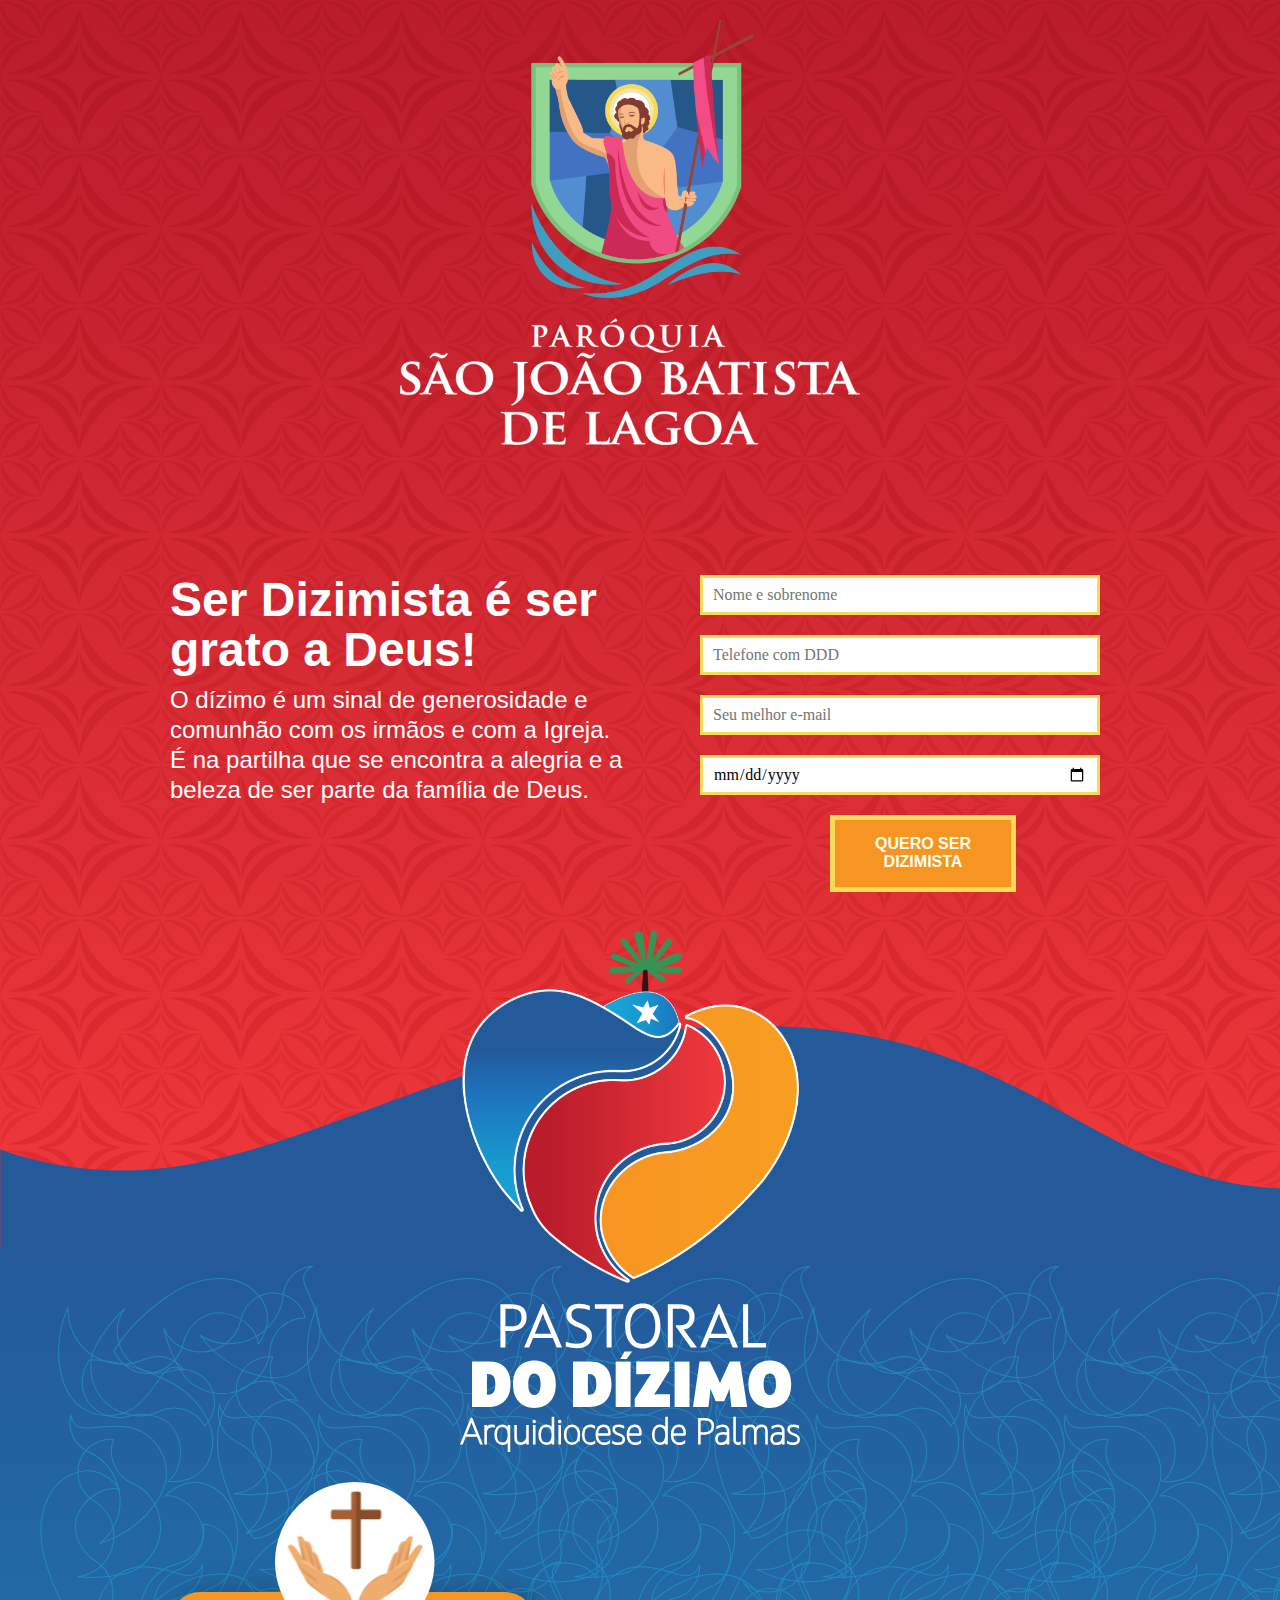
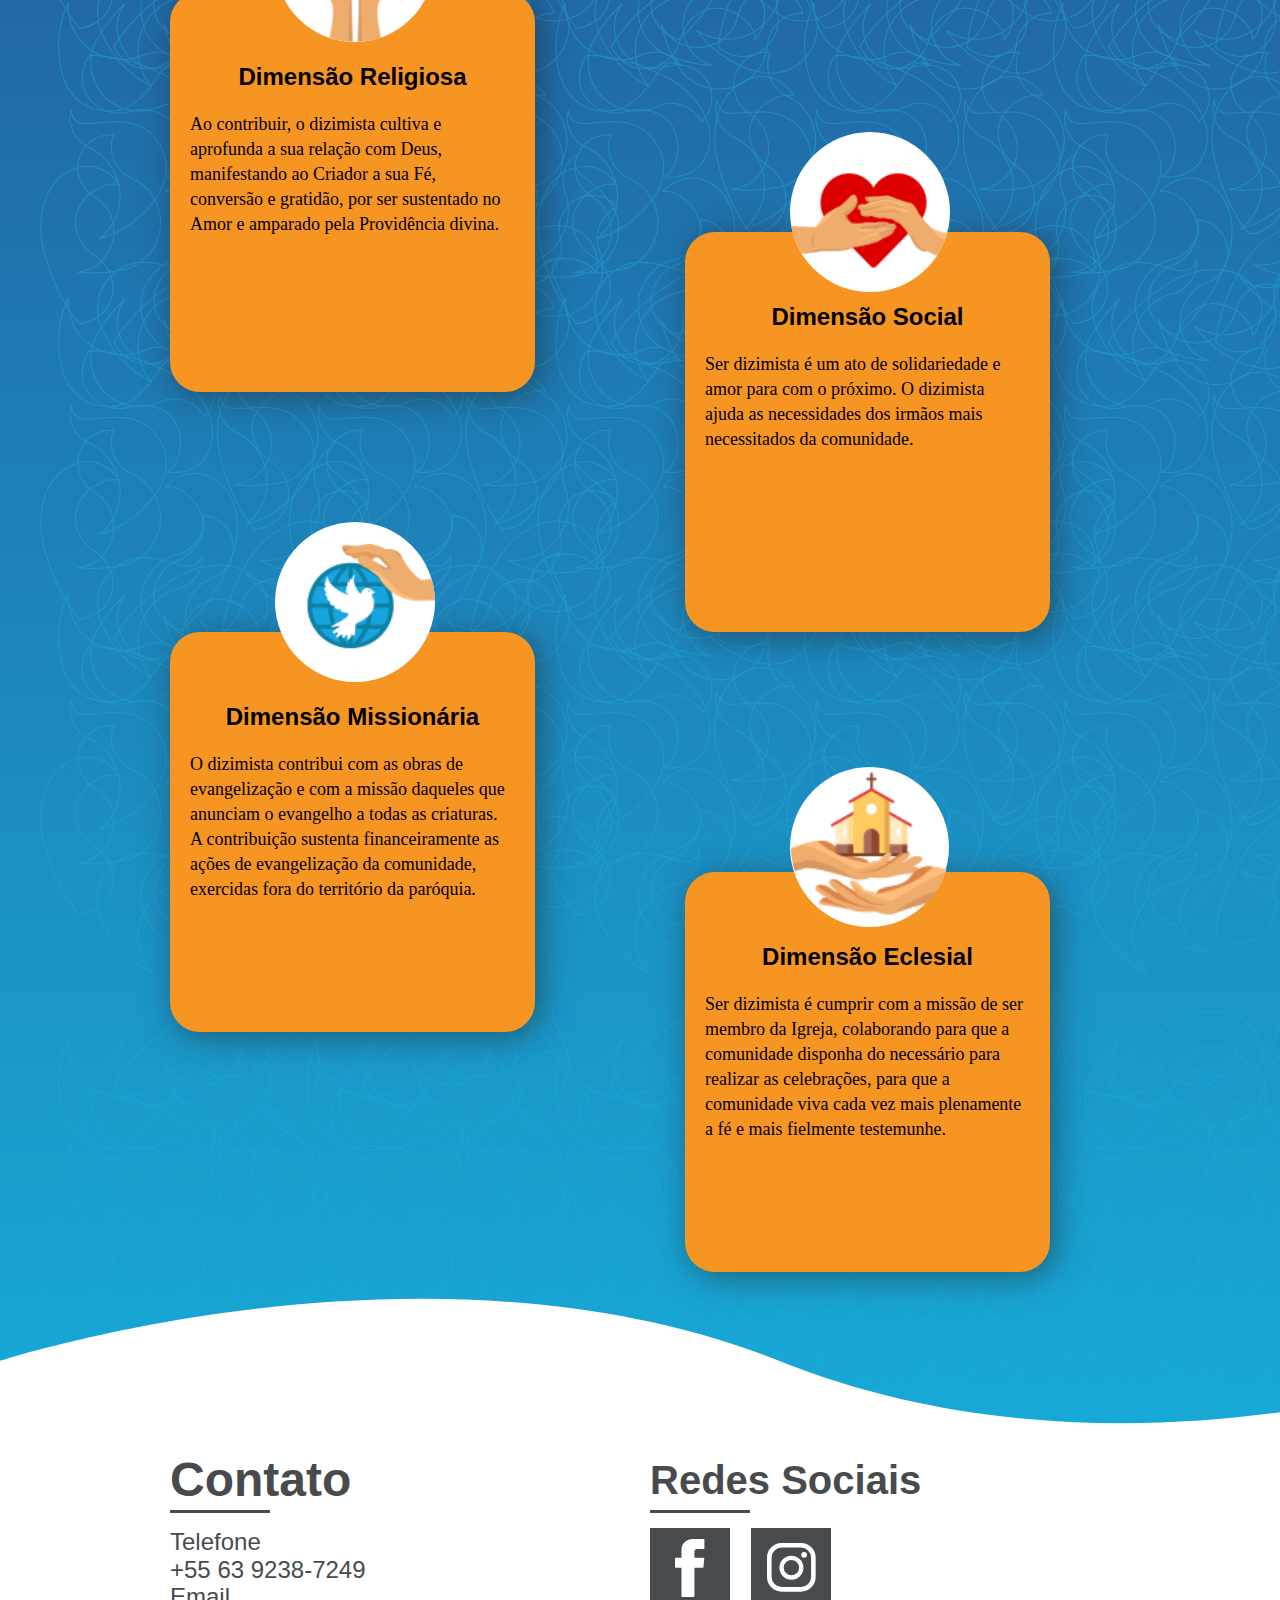
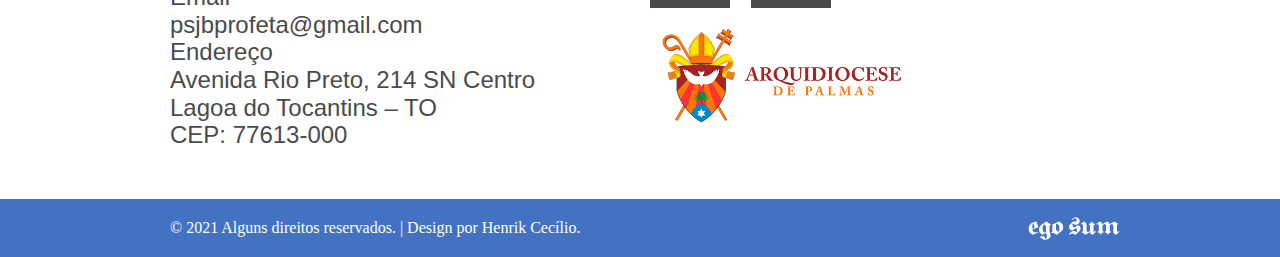
==== commit ad722069: "exclusão de footer" ====
--- a/index.html
+++ b/index.html
@@ -79,15 +79,7 @@
   </section>
   <section class="informacoes wave-2">
     <div class="container">
-      <div class="historia grid-1-3">
-        <h2>
-          Sobre nós
-        </h2>
-        <p>
-          Lorem ipsum dolor sit amet consectetur adipisicing elit. Nobis provident aut, quam voluptatibus a ullam, iste quod numquam eos nostrum harum repellat eveniet modi rerum excepturi placeat ea accusantium dolorem.
-        </p>
-      </div>
-      <div class="contato grid-1-3">
+      <div class="contato grid-8">
         <h2>
           Contato
         </h2>
@@ -97,7 +89,7 @@
               Telefone
             </h3>
             <p>
-              (63) 3522-1169
+              +55 63 9238-7249
             </p>
           </li class="email">
           <li>
@@ -109,18 +101,18 @@
           <li class="endereço">
             <h3>Endereço</h3>
             <p>
-              Avenida Rio Preto, 214 SN Centro Lagoa do Tocantins – TO <br> CEP: 77613-000
+              Avenida Rio Preto, 214 SN Centro <br> Lagoa do Tocantins – TO <br> CEP: 77613-000
             </p>
           </li>
         </ul>
       </div>
-      <div class="redes grid-1-3">
+      <div class="redes grid-8">
         <h2>Redes Sociais</h2>
         <a href="https://www.facebook.com/paroquiasjoaobatistalagoa" target="_blank"><img src="/img/logos/logo-fb.svg" alt="Facebook"></a>
-        <a href=https://www.instagram.com/paroquiasaojoaobatistalagoa/"><img src="/img/logos/logo-ig.svg" alt="Instagram"></a>
+        <a href=https://www.instagram.com/paroquiasaojoaobatistalagoa target="_blank"><img src="/img/logos/logo-ig.svg" alt="Instagram"></a>
 
         <div class="arquidiocese">
-          <img src="/img/logos/logo-arquidiocese.svg" alt="Arquidiocese de Palmas">
+          <a href="http://arquidiocesedepalmas.org.br" target="_blank"><img src="/img/logos/logo-arquidiocese.svg" alt="Arquidiocese de Palmas"></a>
         </div>
       </div>
     </div>
